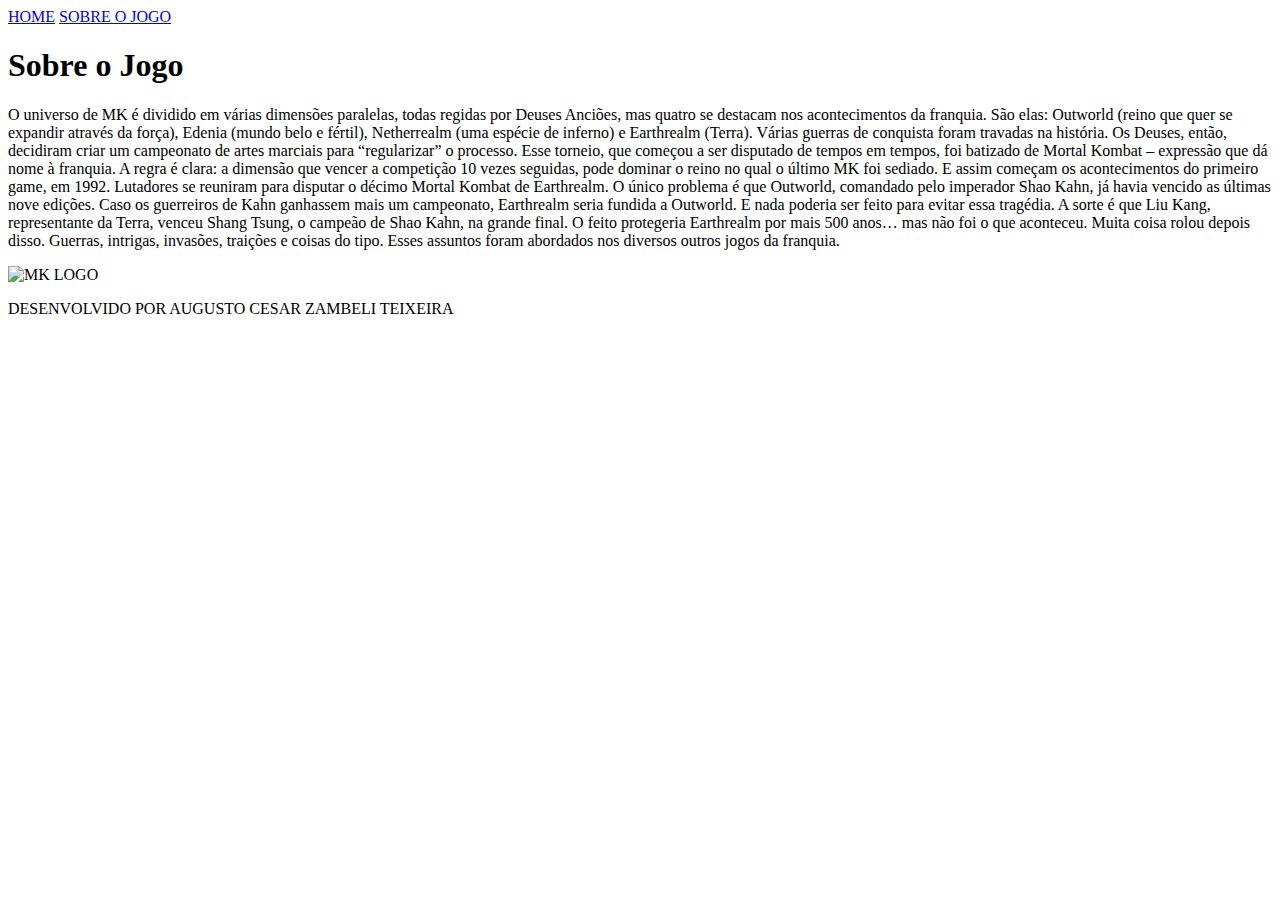
==== about.html @ b48ec316 "Add files via upload" ====
<!DOCTYPE html>
<html lang="pt-br">
<head>
    <meta charset="UTF-8">
    <meta name="viewport" content="width=device-width, initial-scale=1.0">
    <title>Sobre o Jogo</title>
    <link rel="stylesheet" href="styles/style.css">
</head>
<body>
    <header class="topo">
        <nav class="topo_navegacao">
            <a class="topo_navegacao_menu" href="index.html">HOME</a>
            <a class="topo_navegacao_menu" href="about.html">SOBRE O JOGO</a>
        </nav>
    </header>
    <main class= "apresentacao">
        <section class="apresentacao_conteudo">
            <h1 class="apresentacao_conteudo_titulo">Sobre o Jogo</h1>
                <p class="apresentacao_conteudo_paragrafo">O universo de MK é dividido em várias dimensões paralelas, todas regidas por Deuses Anciões, mas quatro se destacam nos acontecimentos da franquia. São elas: Outworld (reino que quer se expandir através da força), Edenia (mundo belo e fértil), Netherrealm (uma espécie de inferno) e Earthrealm (Terra). Várias guerras de conquista foram travadas na história. Os Deuses, então, decidiram criar um campeonato de artes marciais para “regularizar” o processo. Esse torneio, que começou a ser disputado de tempos em tempos, foi batizado de Mortal Kombat – expressão que dá nome à franquia. A regra é clara: a dimensão que vencer a competição 10 vezes seguidas, pode dominar o reino no qual o último MK foi sediado. E assim começam os acontecimentos do primeiro game, em 1992. Lutadores se reuniram para disputar o décimo Mortal Kombat de Earthrealm. O único problema é que Outworld, comandado pelo imperador Shao Kahn, já havia vencido as últimas nove edições. Caso os guerreiros de Kahn ganhassem mais um campeonato, Earthrealm seria fundida a Outworld. E nada poderia ser feito para evitar essa tragédia. A sorte é que Liu Kang, representante da Terra, venceu Shang Tsung, o campeão de Shao Kahn, na grande final. O feito protegeria Earthrealm por mais 500 anos… mas não foi o que aconteceu. Muita coisa rolou depois disso. Guerras, intrigas, invasões, traições e coisas do tipo. Esses assuntos foram abordados nos diversos outros jogos da franquia.</p>
        </section>
        <img class="IMG" src="assets/mklogo.png" alt="MK LOGO">
    </main>
    <footer>
        <p class="RODAPE">DESENVOLVIDO POR AUGUSTO CESAR ZAMBELI TEIXEIRA</p>
    </footer>
</body>
</html>
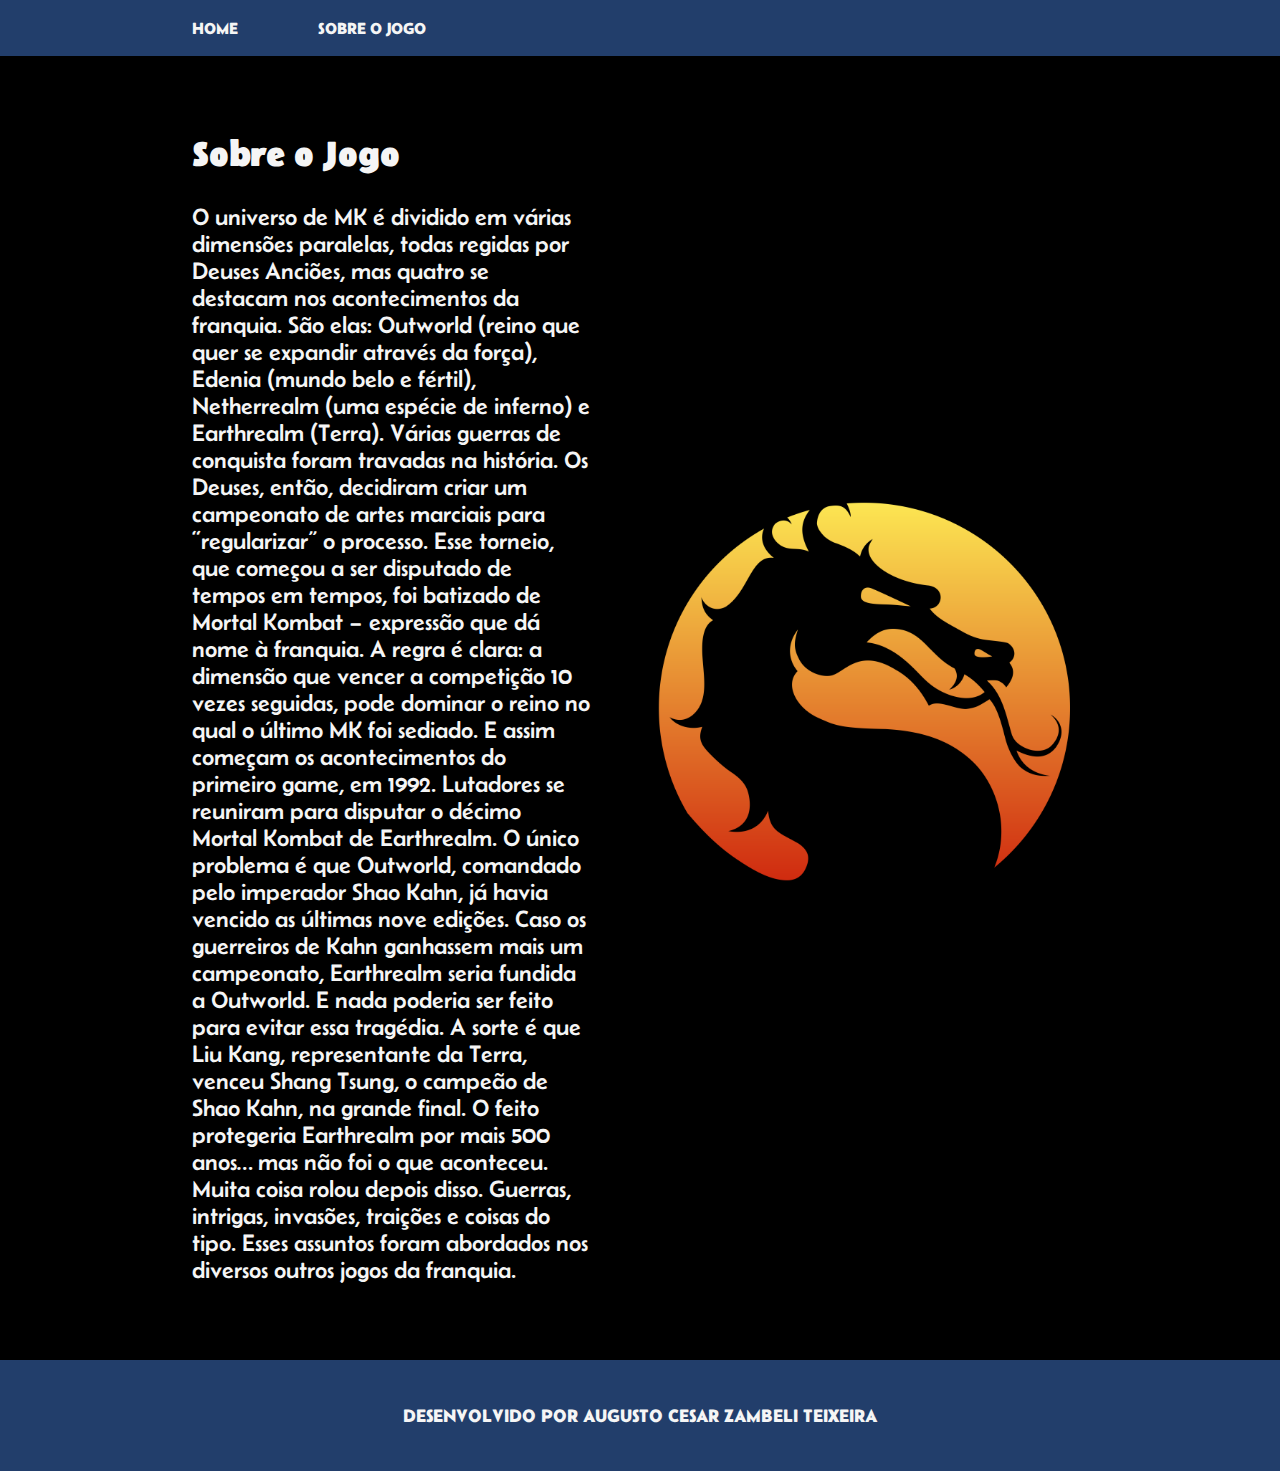
==== commit 6356c3bd: "Add files via upload" ====
--- a/about.html
+++ b/about.html
@@ -18,7 +18,7 @@
             <h1 class="apresentacao_conteudo_titulo">Sobre o Jogo</h1>
                 <p class="apresentacao_conteudo_paragrafo">O universo de MK é dividido em várias dimensões paralelas, todas regidas por Deuses Anciões, mas quatro se destacam nos acontecimentos da franquia. São elas: Outworld (reino que quer se expandir através da força), Edenia (mundo belo e fértil), Netherrealm (uma espécie de inferno) e Earthrealm (Terra). Várias guerras de conquista foram travadas na história. Os Deuses, então, decidiram criar um campeonato de artes marciais para “regularizar” o processo. Esse torneio, que começou a ser disputado de tempos em tempos, foi batizado de Mortal Kombat – expressão que dá nome à franquia. A regra é clara: a dimensão que vencer a competição 10 vezes seguidas, pode dominar o reino no qual o último MK foi sediado. E assim começam os acontecimentos do primeiro game, em 1992. Lutadores se reuniram para disputar o décimo Mortal Kombat de Earthrealm. O único problema é que Outworld, comandado pelo imperador Shao Kahn, já havia vencido as últimas nove edições. Caso os guerreiros de Kahn ganhassem mais um campeonato, Earthrealm seria fundida a Outworld. E nada poderia ser feito para evitar essa tragédia. A sorte é que Liu Kang, representante da Terra, venceu Shang Tsung, o campeão de Shao Kahn, na grande final. O feito protegeria Earthrealm por mais 500 anos… mas não foi o que aconteceu. Muita coisa rolou depois disso. Guerras, intrigas, invasões, traições e coisas do tipo. Esses assuntos foram abordados nos diversos outros jogos da franquia.</p>
         </section>
-        <img class="IMG" src="assets/mklogo.png" alt="MK LOGO">
+        <img class="IMG" src="./assets/mklogo.png" alt="MK LOGO">
     </main>
     <footer>
         <p class="RODAPE">DESENVOLVIDO POR AUGUSTO CESAR ZAMBELI TEIXEIRA</p>
--- a/styles/style.css
+++ b/styles/style.css
@@ -0,0 +1,117 @@
+@import url('https://fonts.googleapis.com/css2?family=Belanosima:wght@600&display=swap');
+@import url('https://fonts.googleapis.com/css2?family=Belanosima:wght@400;600&display=swap');
+:root {
+    --cor-primaria:black;
+    --cor-secundaria: #223e6b;
+    --cor-terciaria: whitesmoke;
+    --fonte-primaria:'Belanosima', sans-serif;
+}
+* {
+    margin: 0;
+    padding: 0;
+}
+.topo { 
+    padding: 1.5% 0% 1.5% 15%;
+    background-color: var(--cor-secundaria);
+}
+.topo_navegacao{
+    display: flex;
+    gap: 80px;
+}
+.topo_navegacao_menu {
+    color: var(--cor-terciaria);
+    font-family: var(--fonte-primaria);
+    font-weight: 600;
+    font-size: 1rem;
+    text-decoration: none;
+}
+body {
+    /* height: 100vh; */
+    box-sizing: border-box;
+    background-color: var(--cor-primaria);
+    color: var(--cor-terciaria);
+}
+.destaque-titulo {
+    color:var(--cor-secundaria);
+}
+.apresentacao {
+    padding: 6% 15%;
+    display: flex;
+    align-items: center;
+    justify-content: space-between;
+    gap: 50px;
+}
+.apresentacao_conteudo {
+    width: 50%;
+    display: flex;
+    flex-direction: column;
+    gap: 25px;
+}
+.apresentacao_conteudo_titulo {
+    font-size: 2.25rem;
+    font-family: var(--fonte-primaria);
+}
+.apresentacao_conteudo_paragrafo {
+    font-size: 1.5rem;
+    font-family: var(--fonte-primaria);
+    font-weight: 400;
+}
+.apresentacao_links {
+    display: flex;
+    flex-direction: column;
+    align-items: center;
+    justify-content: space-between;
+    gap: 16px;
+}
+.apresentacao_conteudo_titulo_2 {
+    font-family: var(--fonte-primaria);
+    font-weight: 400;
+    color: var(--cor-terciaria);
+    font-size: 1.75rem;
+}
+.apresentacao_links_botao {
+    display: flex;
+    align-items: center;
+    justify-content: center;
+    gap: 16px;
+    width: 50%;
+    text-align: center;
+    border-radius: 8px;
+    font-size: 1.5rem;
+    padding: 21.5px 0px;
+    text-decoration: none;
+    color: var(--cor-terciaria);
+    font-family: var(--fonte-primaria);
+    font-weight: 400;
+    border: 4px solid var(--cor-terciaria);   
+}
+.apresentacao_links_botao:hover {
+    background-color: var(--cor-secundaria);
+}
+.RODAPE {
+    padding: 45px;
+    color: var(--cor-terciaria);
+    background-color: var(--cor-secundaria);
+    text-align: center;
+    font-family: var(--fonte-primaria);
+    font-weight: 600;
+    font-size: 1.125rem;
+}
+.IMG {
+    width: 50%;
+}
+@media (max-width: 1200px) {
+    .topo {
+        padding: 1.5% 0% 1.5% 0%
+    }
+    .topo_navegacao{
+        justify-content: center;
+        gap: 4%;
+    }
+    .apresentacao {
+        flex-direction: column-reverse;
+    }
+    .apresentacao_conteudo {
+        width: auto;
+    }
+}